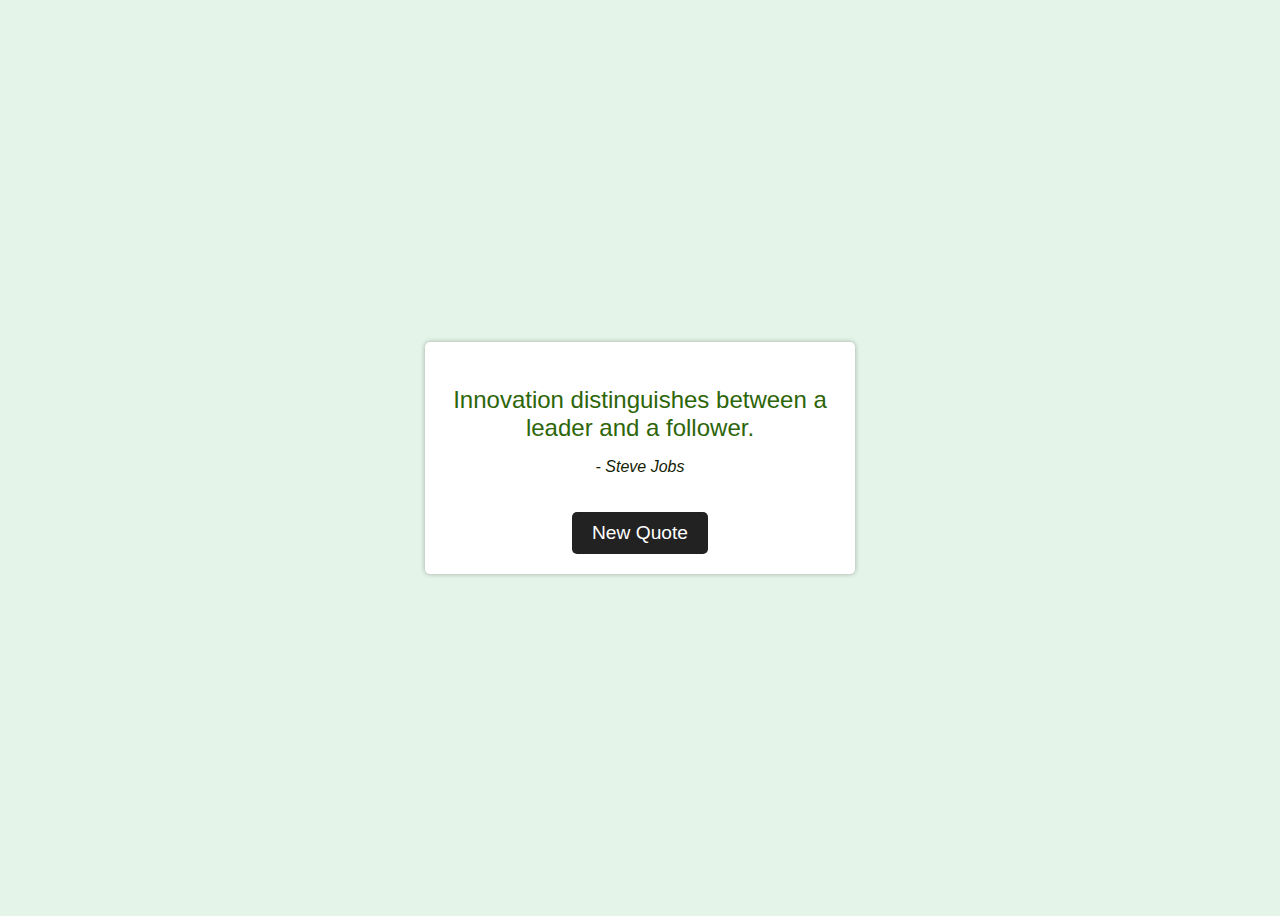
==== random-quote-generator/random.html @ c3f31f29 "Add random gen JS project Include html file Include js file Include css file" ====
<!DOCTYPE html>
<html>
  <head>
    <title>Random Quote Generator</title>
    <link rel="stylesheet" type="text/css" href="style.css">
  </head>
  <body>
    
    <div id="quote-wrapper">
        <div id="quote-container">
            <p id="quote-text"></p>
            <p id="quote-author"></p>
            <button id="new-quote-button">New Quote</button>
        </div>
    </div>
      

    <script src="script.js"></script>
  </body>
</html>
---- random-quote-generator/style.css ----
body {
    background-color: #e4f4e8;
    font-family: 'Open Sans', sans-serif;
    text-align: center;
    display: flex;
    align-items: center;
    justify-content: center;
  }
  
  #quote-wrapper {
    display: flex;
    justify-content: center;
    align-items: center;
    height: 100vh;
  }
  
  #quote-container {
    background-color: #fff;
    border-radius: 5px;
    box-shadow: 0px 0px 5px 0px rgba(0, 0, 0, 0.3);
    margin: 0 auto;
    padding: 20px;
    width: 60%;
  }
  
  #quote-text {
    color: #2d6509;
    font-size: 1.5rem;
    margin-bottom: 10px;
  }
  
  #quote-author {
    color: #122102;
    font-size: 1rem;
    font-style: italic;
  }
  
  #new-quote-button {
    background-color: #222;
    color: #fff;
    font-size: 1.2rem;
    padding: 10px 20px;
    border: none;
    border-radius: 5px;
    cursor: pointer;
    margin-top: 20px;
  }
  
  #new-quote-button:disabled {
    opacity: 0.5;
    cursor: not-allowed;
  }
  
  #new-quote-button:hover {
    background-color: #4c8d05;
  }
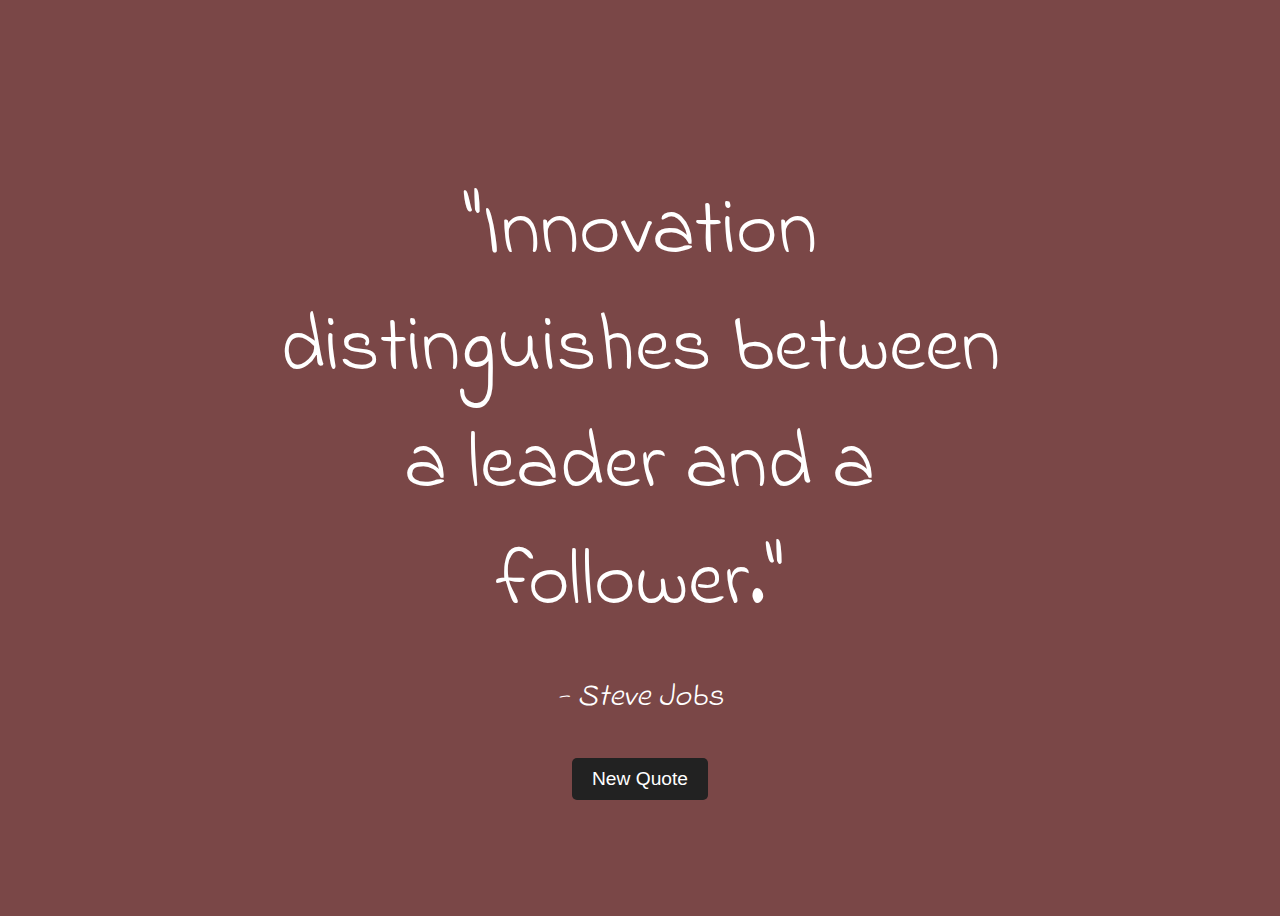
==== commit ab65c0c4: "Update the style Change the font Change the color Change button and position Add quote mark on text" ====
--- a/random-quote-generator/random.html
+++ b/random-quote-generator/random.html
@@ -10,11 +10,12 @@
         <div id="quote-container">
             <p id="quote-text"></p>
             <p id="quote-author"></p>
-            <button id="new-quote-button">New Quote</button>
+            
         </div>
     </div>
-      
+    <button id="new-quote-button">New Quote</button>
+     
 
     <script src="script.js"></script>
   </body>
-</html>+</html>
--- a/random-quote-generator/style.css
+++ b/random-quote-generator/style.css
@@ -1,57 +1,61 @@
+@import url('https://fonts.googleapis.com/css2?family=Indie+Flower&display=swap');
+
 body {
-    background-color: #e4f4e8;
-    font-family: 'Open Sans', sans-serif;
-    text-align: center;
-    display: flex;
-    align-items: center;
-    justify-content: center;
-  }
-  
-  #quote-wrapper {
-    display: flex;
-    justify-content: center;
-    align-items: center;
-    height: 100vh;
-  }
-  
-  #quote-container {
-    background-color: #fff;
-    border-radius: 5px;
-    box-shadow: 0px 0px 5px 0px rgba(0, 0, 0, 0.3);
-    margin: 0 auto;
-    padding: 20px;
-    width: 60%;
-  }
-  
-  #quote-text {
-    color: #2d6509;
-    font-size: 1.5rem;
-    margin-bottom: 10px;
-  }
-  
-  #quote-author {
-    color: #122102;
-    font-size: 1rem;
-    font-style: italic;
-  }
-  
-  #new-quote-button {
-    background-color: #222;
-    color: #fff;
-    font-size: 1.2rem;
-    padding: 10px 20px;
-    border: none;
-    border-radius: 5px;
-    cursor: pointer;
-    margin-top: 20px;
-  }
-  
-  #new-quote-button:disabled {
-    opacity: 0.5;
-    cursor: not-allowed;
-  }
-  
-  #new-quote-button:hover {
-    background-color: #4c8d05;
-  }
-  +  background-color: rgb(122, 71, 71);
+  font-family: 'Indie Flower', cursive;
+  text-align: center;
+  display: flex;
+  flex-direction: column;
+  align-items: center;
+  justify-content: center;
+  color: #fff;
+  height: 100vh;
+}
+
+
+#quote-wrapper {
+  display: flex;
+  justify-content: center;
+  align-items: center;
+  flex: 1;
+}
+
+#quote-container {
+  border-radius: 5px;
+  margin: 0 auto;
+  padding: 20px;
+  width: 60%;
+}
+
+#quote-text {
+  font-size: 5rem;
+  margin: 10px;
+}
+
+#quote-author {
+  font-size: 2rem;
+  font-style: italic;
+}
+
+#new-quote-button {
+  position: fixed;
+  bottom: 100px;
+  left: 50%;
+  transform: translateX(-50%);
+  background-color: #222;
+  color: #fff;
+  font-size: 1.2rem;
+  padding: 10px 20px;
+  border: none;
+  border-radius: 5px;
+  cursor: pointer;
+}
+
+#new-quote-button:disabled {
+  opacity: 0.5;
+  cursor: not-allowed;
+}
+
+#new-quote-button:hover {
+  background-color: #19a5aa;
+}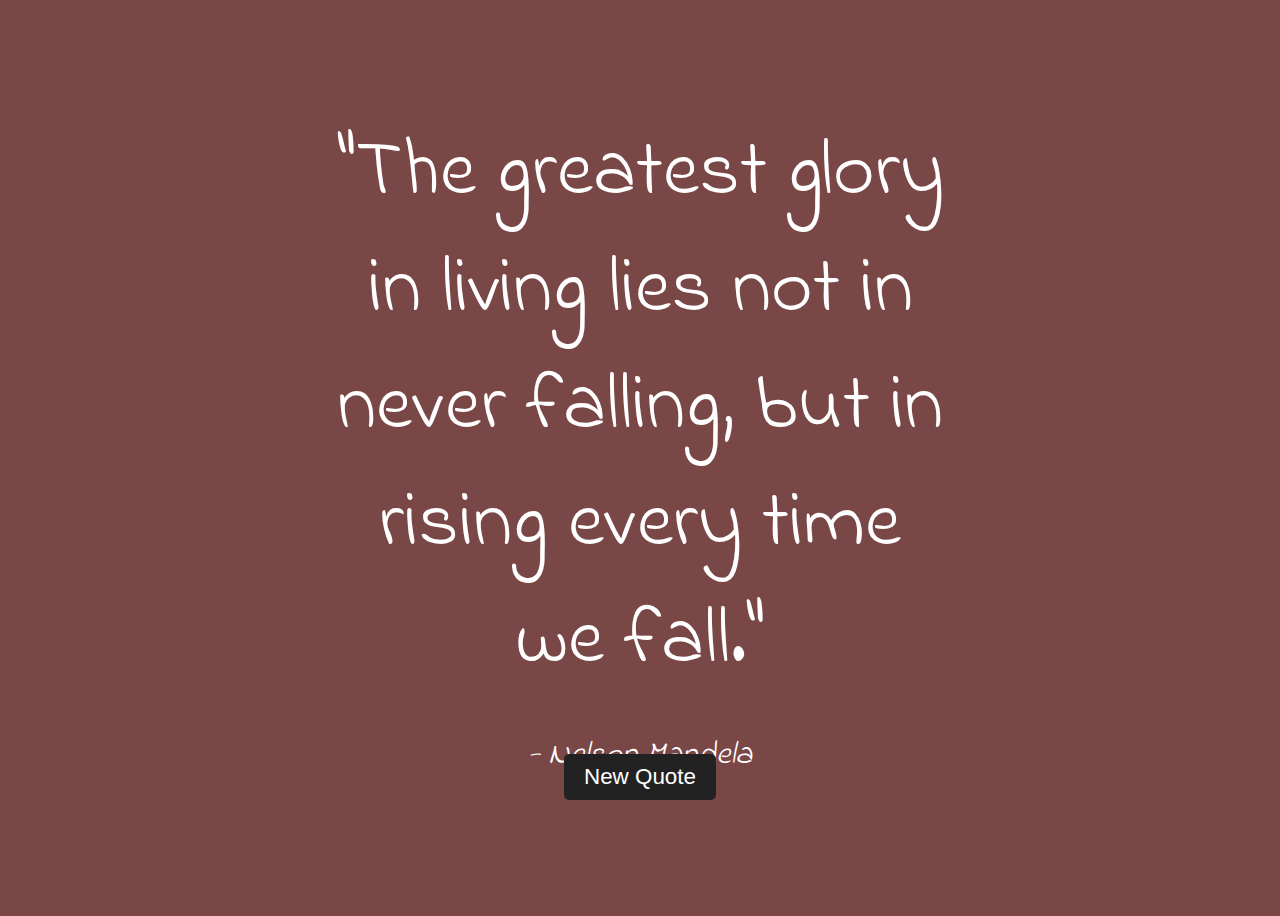
==== commit 568dbc0d: "Make the page responsive set the screen size smaller than 600px set the screen size between 600px an" ====
--- a/random-quote-generator/random.html
+++ b/random-quote-generator/random.html
@@ -1,6 +1,8 @@
 <!DOCTYPE html>
 <html>
   <head>
+    <meta charset="utf-8">
+    <meta name="viewport" content="width=device-width, initial-scale=1.0">
     <title>Random Quote Generator</title>
     <link rel="stylesheet" type="text/css" href="style.css">
   </head>
@@ -10,12 +12,11 @@
         <div id="quote-container">
             <p id="quote-text"></p>
             <p id="quote-author"></p>
-            
         </div>
     </div>
+
     <button id="new-quote-button">New Quote</button>
-     
-
+    
     <script src="script.js"></script>
   </body>
 </html>
--- a/random-quote-generator/style.css
+++ b/random-quote-generator/style.css
@@ -58,4 +58,61 @@
 
 #new-quote-button:hover {
   background-color: #19a5aa;
-}+}
+
+/* Media query for screen sizes smaller than 600px */
+@media (max-width: 600px) {
+  #quote-container {
+    width: 80%;
+  }
+  
+  #quote-text {
+    font-size: 3rem;
+  }
+  
+  #quote-author {
+    font-size: 1.5rem;
+  }
+  
+  #new-quote-button {
+    font-size: 1rem;
+  }
+}
+
+/* Media query for screen sizes between 600px and 1200px */
+@media (min-width: 600px) and (max-width: 1200px) {
+  #quote-container {
+    width: 70%;
+  }
+  
+  #quote-text {
+    font-size: 4rem;
+  }
+  
+  #quote-author {
+    font-size: 1.8rem;
+  }
+  
+  #new-quote-button {
+    font-size: 1.2rem;
+  }
+}
+
+/* Media query for screen sizes larger than 1200px */
+@media (min-width: 1200px) {
+  #quote-container {
+    width: 50%;
+  }
+  
+  #quote-text {
+    font-size: 5rem;
+  }
+  
+  #quote-author {
+    font-size: 2rem;
+  }
+  
+  #new-quote-button {
+    font-size: 1.4rem;
+  }
+}
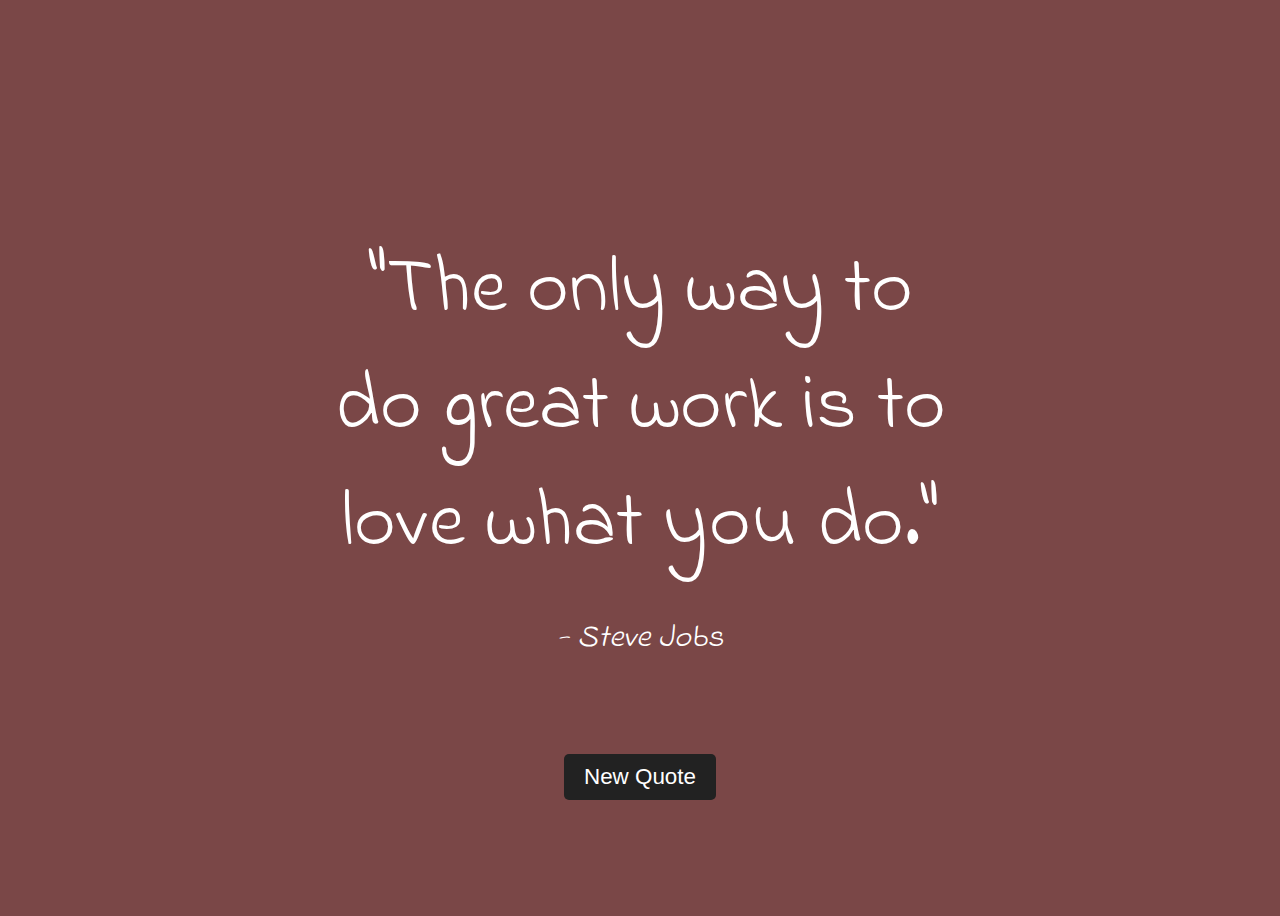
==== commit 127cea2f: "Add favicon" ====
--- a/random-quote-generator/random.html
+++ b/random-quote-generator/random.html
@@ -4,6 +4,10 @@
     <meta charset="utf-8">
     <meta name="viewport" content="width=device-width, initial-scale=1.0">
     <title>Random Quote Generator</title>
+    <link rel="apple-touch-icon" sizes="180x180" href="img/apple-touch-icon.png">
+    <link rel="icon" type="image/png" sizes="32x32" href="img/favicon-32x32.png">
+    <link rel="icon" type="image/png" sizes="16x16" href="img/favicon-16x16.png">
+    <link rel="manifest" href="img/site.webmanifest">
     <link rel="stylesheet" type="text/css" href="style.css">
   </head>
   <body>
@@ -16,7 +20,7 @@
     </div>
 
     <button id="new-quote-button">New Quote</button>
-    
+
     <script src="script.js"></script>
   </body>
 </html>
--- a/random-quote-generator/style.css
+++ b/random-quote-generator/style.css
@@ -67,7 +67,7 @@
   }
   
   #quote-text {
-    font-size: 3rem;
+    font-size: 2rem;
   }
   
   #quote-author {
